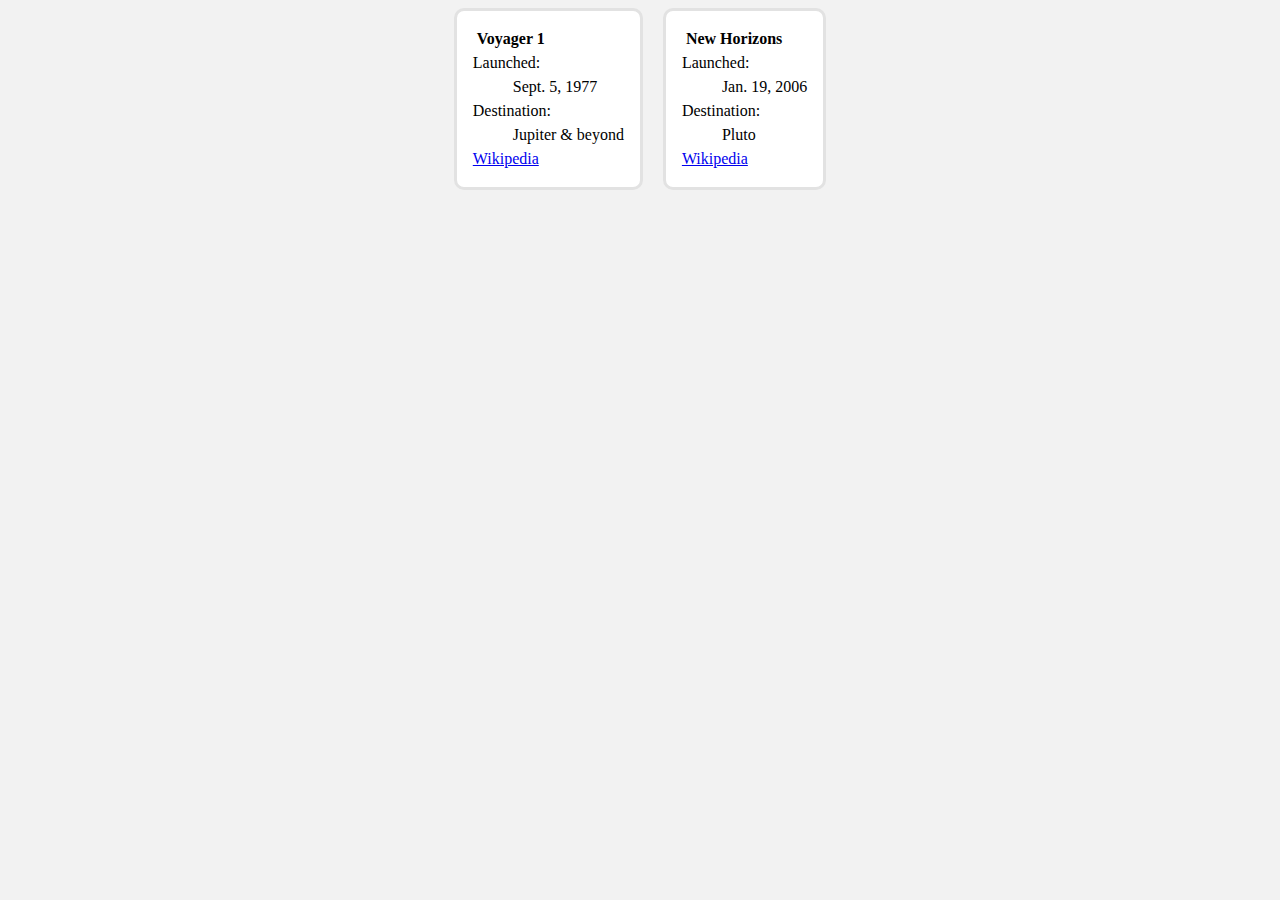
==== index.html @ 79ed306d "align the boxes" ====
<!DOCTYPE html>
<html lang="en-ca">
<head>
  <meta charset="utf-8">
  <title></title>
  <meta name="viewport" content="width=device-width,initial-scale=1">
  <link href="css/main.css" rel="stylesheet">
</head>
<body>

  <ul class="cards">

    <li>
      <img src="https://placehold.it/32x32" alt="">
      <strong>Voyager 1</strong>
      <dl>
        <dt>Launched:</dt>
        <dd><time datetime="1977-09-05">Sept. 5, 1977</time></dd>
        <dt>Destination:</dt>
        <dd>Jupiter & beyond</dd>
      </dl>
      <div>
        <a href="https://en.wikipedia.org/wiki/Voyager_1">Wikipedia</a>
      </div>
    </li>

    <li>
      <img src="https://placehold.it/32x32" alt="">
      <strong>New Horizons</strong>
      <dl>
        <dt>Launched:</dt>
        <dd><time datetime="2006-01-19">Jan. 19, 2006</time></dd>
        <dt>Destination:</dt>
        <dd>Pluto</dd>
      </dl>
      <div>
        <a href="https://en.wikipedia.org/wiki/New_Horizons">Wikipedia</a>
      </div>
    </li>

  </ul>

</body>
</html>
---- css/main.css ----
html {
  box-sizing: border-box;
  background-color: #f2f2f2;
  font-family: Georgia, serif;
  line-height: 1.5;
}

*, *::before, *::after {
  box-sizing: inherit;
}

.cards{
  margin: 0;
  padding: 0;
  list-style-type: none;
  text-align: center;
}


.cards li {
  display: inline-block;
  margin: 0 .5em 1em;
  max-width: 20em;
  padding: 1em;
  background-color: #fff;
  border: 3px solid #e2e2e2;
  border-radius: 10px;
  text-align: left;
}
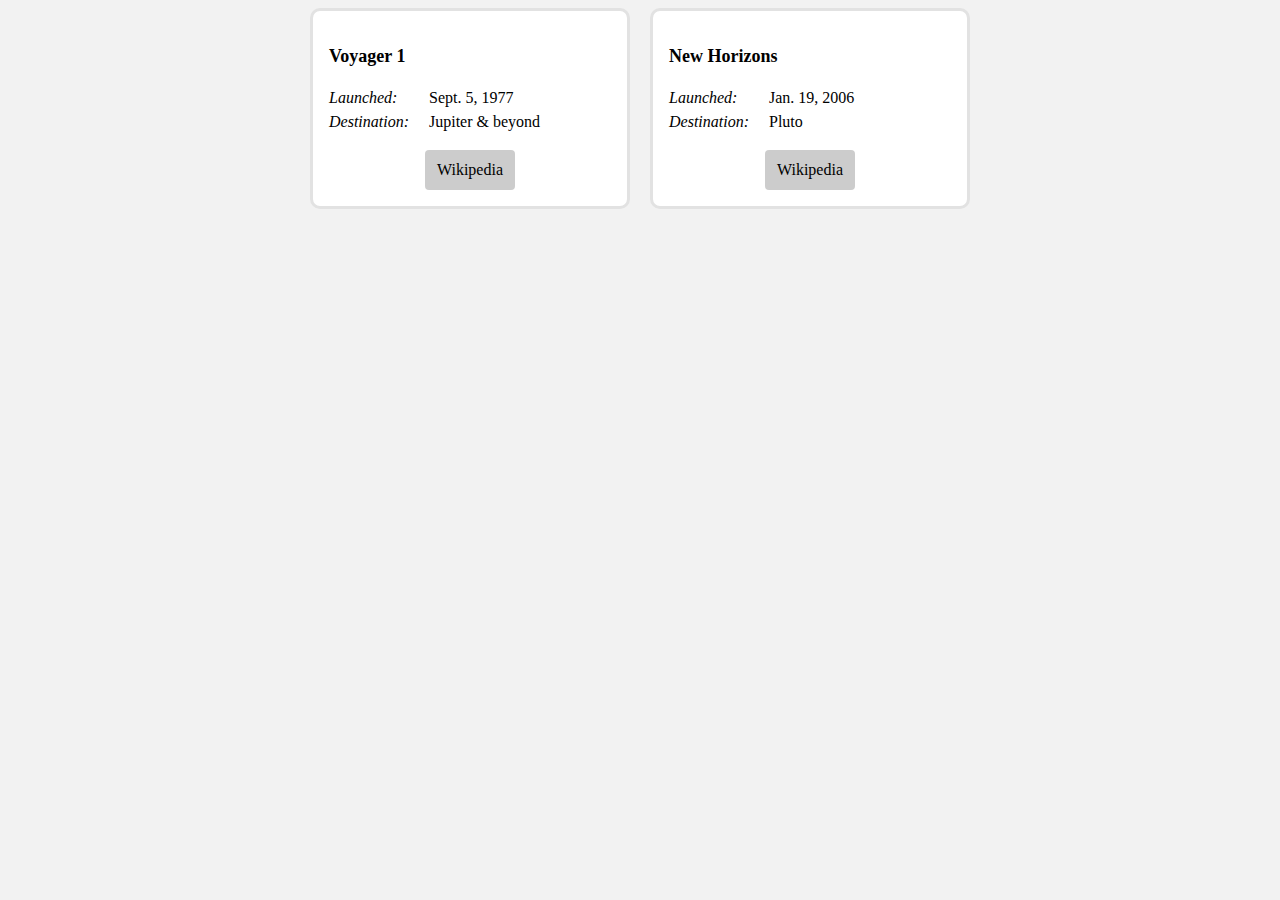
==== commit 33f3af69: "fix the errors" ====
--- a/index.html
+++ b/index.html
@@ -2,7 +2,7 @@
 <html lang="en-ca">
 <head>
   <meta charset="utf-8">
-  <title></title>
+  <title>Cards</title>
   <meta name="viewport" content="width=device-width,initial-scale=1">
   <link href="css/main.css" rel="stylesheet">
 </head>
--- a/css/main.css
+++ b/css/main.css
@@ -9,13 +9,12 @@
   box-sizing: inherit;
 }
 
-.cards{
+.cards {
   margin: 0;
   padding: 0;
   list-style-type: none;
   text-align: center;
 }
-
 
 .cards li {
   display: inline-block;
@@ -27,3 +26,49 @@
   border-radius: 10px;
   text-align: left;
 }
+
+.cards img {
+  display: block;
+  margin: 0 auto 1rem;
+}
+
+.cards strong {
+  display: block;
+  margin-bottom: 1rem;
+
+  font-size: 1.125rem;
+}
+
+.cards dl {
+  margin-bottom: 1rem;
+}
+
+.cards dt {
+  display: inline-block;
+  width: 6em;
+  font-style: italic;
+}
+
+.cards dd {
+  display: inline-block;
+  margin: 0;
+  min-width: 9em;
+}
+
+.cards div {
+  text-align: center;
+}
+
+.cards a {
+  display: inline-block;
+  padding: .5em .75em;
+  background-color: #ccc;
+  border-radius: 4px;
+  color: #000;
+  text-decoration: none;
+}
+
+.cards a:hover {
+  background-color: #333;
+  color: #fff;
+}
